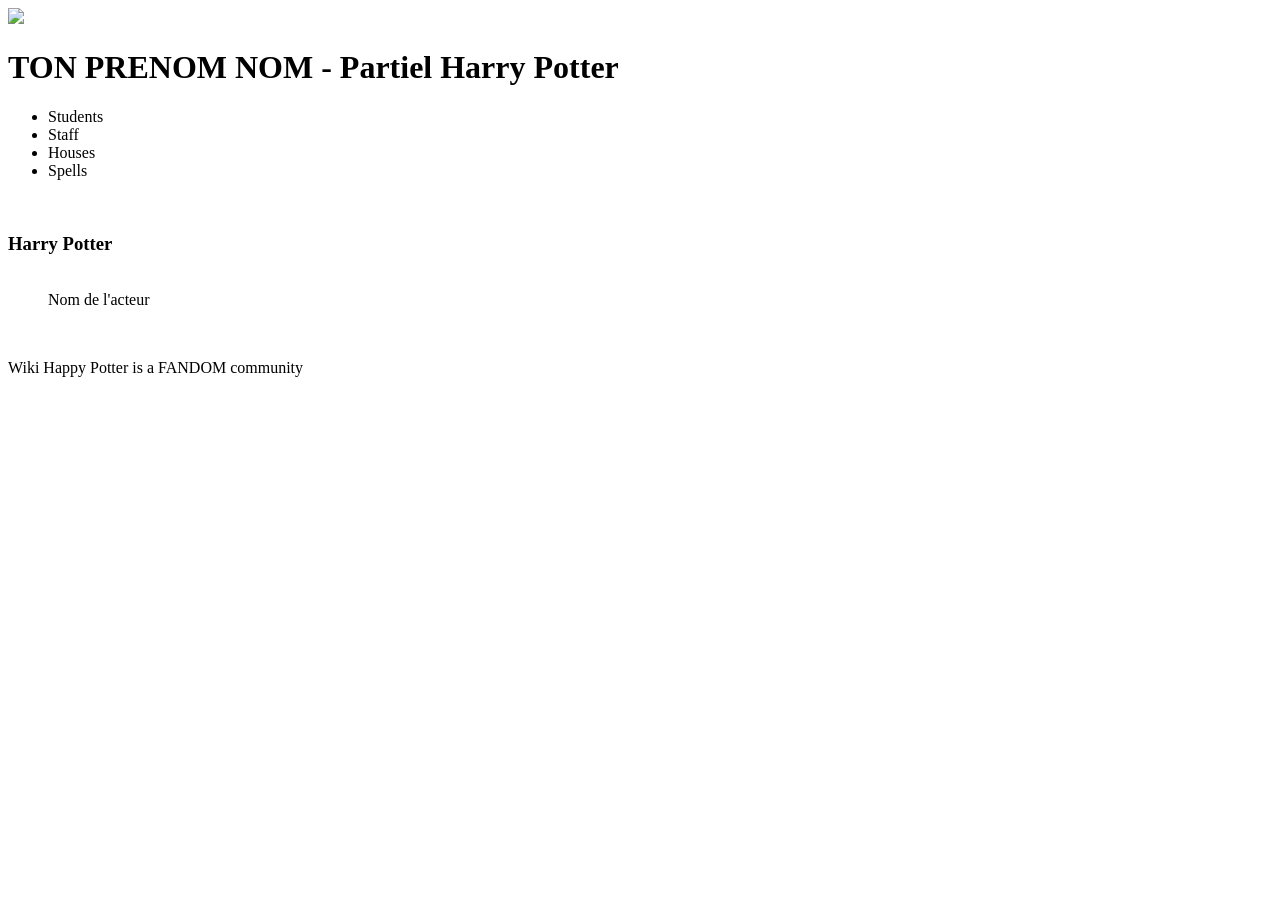
==== details.html @ 36b010b4 "first commit" ====
<!DOCTYPE html>
<html lang="en">
  <head>
    <meta charset="UTF-8" />
    <meta name="viewport" content="width=device-width, initial-scale=1.0" />
        <link rel="stylesheet" href="./css/style.css" />
    <title>TON PRENOM NOM - Partiel Harry Potter</title>
  </head>
  <body class="page_perso">
    <header class="header">
      <div class="header__right">
        <a href="index.html">
        <img src="./images/logo/logo.png" />
    </a>
 </div>
      <div class="header__left">
        <h1>TON PRENOM NOM - Partiel Harry Potter</h1>
        <ul>
          <li>Students</li>
          <li>Staff</li>
          <li>Houses</li>
          <li>Spells</li>
        </ul>
        <img src="./images/menu.png" alt="" srcset="" />
      </div>
    </header>
    <main>
      <section>
        <h3>Harry Potter</h3>
        <div class="perso">
          <figure class="perso__left">
            <img src="./images/characters/harry.webp" alt="" srcset="" />
            <figcaption>Nom de l'acteur</figcaption>
          </figure>
          <div class="perso__right">
            
        </div>
      </section>
      <section class="house__perso">
        <img src="./images/logo/Gryffindor.png" alt="" srcset="" />
      </section>
    </main>
    <footer>
      <p>Wiki Happy Potter is a FANDOM community</p>
    </footer>
  </body>
</html>
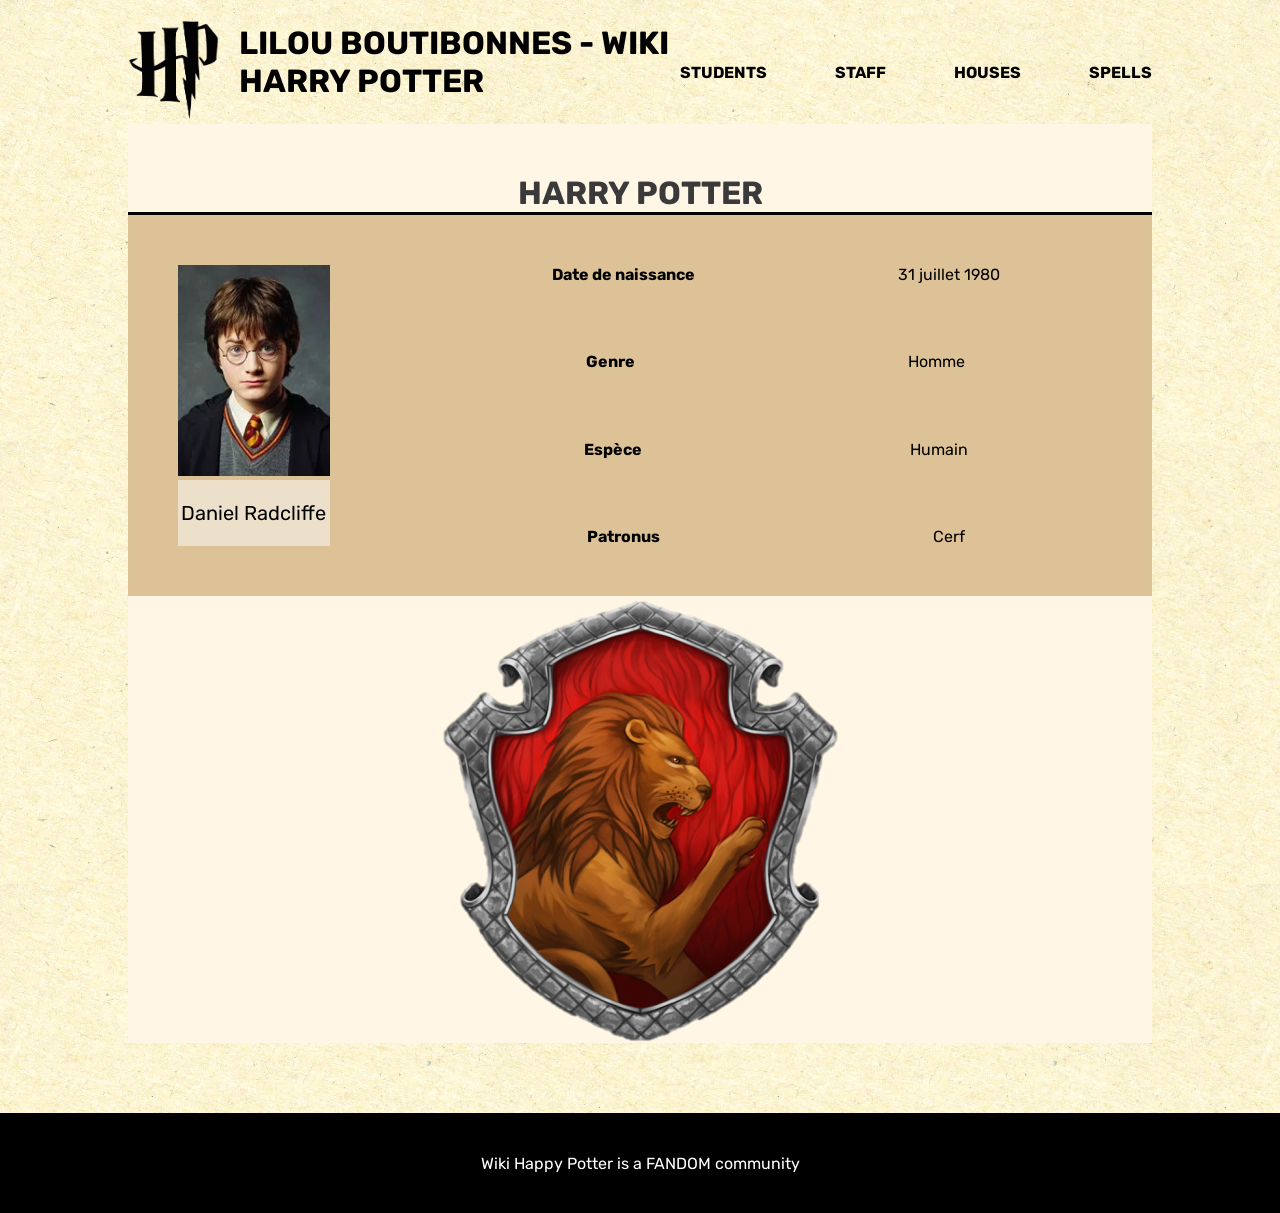
==== commit 1ed3b3c0: "hover + page détails" ====
--- a/details.html
+++ b/details.html
@@ -4,17 +4,17 @@
     <meta charset="UTF-8" />
     <meta name="viewport" content="width=device-width, initial-scale=1.0" />
         <link rel="stylesheet" href="./css/style.css" />
-    <title>TON PRENOM NOM - Partiel Harry Potter</title>
+    <title>Lilou BOUTIBONNES - Détail Harry Potter</title>
   </head>
   <body class="page_perso">
     <header class="header">
       <div class="header__right">
-        <a href="index.html">
-        <img src="./images/logo/logo.png" />
+        <a href="./index.html">
+        <img src="./images/logo.png" alt="Logo Harry Potter" />
     </a>
  </div>
       <div class="header__left">
-        <h1>TON PRENOM NOM - Partiel Harry Potter</h1>
+        <h1>Lilou BOUTIBONNES - Wiki Harry Potter</h1>
         <ul>
           <li>Students</li>
           <li>Staff</li>
@@ -29,15 +29,30 @@
         <h3>Harry Potter</h3>
         <div class="perso">
           <figure class="perso__left">
-            <img src="./images/characters/harry.webp" alt="" srcset="" />
-            <figcaption>Nom de l'acteur</figcaption>
+            <img src="./images/harry.webp" alt="Harry Potter" />
+            <figcaption>Daniel Radcliffe</figcaption>
           </figure>
           <div class="perso__right">
-            
+            <div>
+              <p class="attr">Date de naissance</p>
+              <p>31 juillet 1980</p>
+            </div>
+            <div>
+              <p class="attr">Genre</p>
+              <p>Homme</p>
+            </div>
+            <div>
+              <p class="attr">Espèce</p>
+              <p>Humain</p>
+            </div>
+            <div>
+              <p class="attr">Patronus</p>
+              <p>Cerf</p>
+            </div>
         </div>
       </section>
       <section class="house__perso">
-        <img src="./images/logo/Gryffindor.png" alt="" srcset="" />
+        <img src="./images/Gryffindor.png" alt="Maison Gryffindor" />
       </section>
     </main>
     <footer>
--- a/css/style.css
+++ b/css/style.css
@@ -0,0 +1,252 @@
+:root {
+  --light: #fff6e6;
+  --darkGrey: #3a3a3a;
+  --gold: #b99049;
+  --red: #b71713;
+  --green: #124b10;
+  --blue: #078cb1;
+  --yellow: #e1b50c;
+}
+
+@font-face {
+  font-family: "Rubik";
+  src: url("./../font/Rubik-Regular.ttf");
+}
+@font-face {
+  font-family: "Rubik";
+  src: url("./../font/Rubik-Bold.ttf");
+  font-weight: bold;
+}
+* {
+  margin: 0;
+  padding: 0;
+}
+
+body {
+  background: url("./../images/bgHP.webp") repeat;
+  font-family: "Rubik";
+}
+
+main {
+  background-color: var(--light);
+  max-width: 1024px;
+  margin: auto;
+  margin-bottom: 70px;
+}
+main h3 {
+  text-transform: uppercase;
+  border-bottom: 3px solid black;
+  text-align: center;
+  color: var(--DarkGrey, #3a3a3a);
+  text-align: center;
+  font-family: Rubik;
+  font-size: 32px;
+  font-style: normal;
+  font-weight: 700;
+  line-height: normal;
+  padding-top: 10px;
+}
+main h2 {
+  color: var(--DarkGrey, #3a3a3a);
+  text-align: center;
+  font-family: Roboto;
+  font-size: 40px;
+  font-style: normal;
+  font-weight: 400;
+  line-height: normal;
+  margin-bottom: 54px;
+}
+
+footer {
+  background-color: #000;
+  height: 100px;
+  display: flex;
+  justify-content: center;
+  align-items: center;
+}
+footer p {
+  text-align: center;
+  color: #fff;
+}
+
+.header {
+  display: flex;
+  max-width: 1024px;
+  margin: auto;
+  margin-top: 20px;
+}
+.header h1 {
+  margin-bottom: 20px;
+}
+.header__right img {
+  height: 100px;
+  margin-right: 20px;
+}
+.header__left {
+  width: 100%;
+  display: flex;
+  align-items: center;
+  text-transform: uppercase;
+}
+.header__left ul {
+  display: flex;
+  justify-content: space-between;
+  width: 80%;
+}
+.header__left ul li {
+  list-style: none;
+  font-weight: bold;
+}
+.header__left img {
+  display: none;
+}
+
+.houses {
+  display: flex;
+  justify-content: space-around;
+  background: rgba(185, 144, 73, 0.5);
+  padding: 30px;
+  flex-wrap: wrap;
+}
+.houses > div {
+  border-radius: 140px;
+  width: 140px;
+  height: 140px;
+  text-align: center;
+}
+.houses > div:hover {
+  background: #fff6e6;
+}
+.houses img {
+  width: 121px;
+  height: 136px;
+}
+
+.characters {
+  display: flex;
+  justify-content: space-around;
+  flex-wrap: wrap;
+  padding: 30px;
+}
+.characters > div {
+  padding: 30px;
+}
+.characters img {
+  width: 150px;
+  height: 150px;
+  border-radius: 150px;
+  border: 8px solid var(--Gold, #b99049);
+  background: url(<path-to-image>), lightgray -1.24px 0px/101.653% 141.566% no-repeat;
+  box-shadow: 0px 4px 4px 0px rgba(0, 0, 0, 0.25);
+  object-fit: cover;
+}
+
+.gryffindor img:hover {
+  border: 8px solid var(--red, #b71713);
+}
+
+.gryffindor:hover p {
+  color: var(--red, #b71713);
+}
+
+.slytherin img:hover {
+  border: 8px solid var(--green, #124b10);
+}
+
+.slytherin:hover p {
+  color: var(--green, #124b10);
+}
+
+.ravenclaw img:hover {
+  border: 8px solid var(--blue, #078cb1);
+}
+
+.ravenclaw:hover p {
+  color: var(--blue, #078cb1);
+}
+
+.hufflepuff img:hover {
+  border: 8px solid var(--yellow, #e1b50c);
+}
+
+.hufflepuff:hover p {
+  color: var(--yellow, #e1b50c);
+}
+
+
+.characters p {
+  text-align: center;
+  color: var(--Gold, #b99049);
+}
+.characters .character-link {
+  color: inherit;
+  text-decoration: none;
+}
+
+/* PAGE PERSO */
+.page_perso h3 {
+  padding: 50px 50px 0 50px;
+}
+.page_perso .perso {
+  background: rgba(185, 144, 73, 0.5);
+  padding: 50px;
+  display: flex;
+}
+.page_perso .perso__right {
+  display: flex;
+  flex-direction: column;
+  justify-content: space-between;
+  width: 100%;
+}
+.page_perso .perso__right > div {
+  display: flex;
+  justify-content: space-around;
+}
+.page_perso .perso__right p.attr {
+  font-weight: bold;
+}
+.page_perso figure {
+  width: 215px;
+  margin-right: 120px;
+}
+.page_perso figure img {
+  width: 100%;
+}
+.page_perso figure figcaption {
+  background: rgba(255, 255, 255, 0.5);
+  display: flex;
+  align-items: center;
+  height: 66px;
+  justify-content: center;
+  font-size: 20px;
+}
+.page_perso .house__perso {
+  display: flex;
+  justify-content: center;
+  align-items: center;
+}
+
+@media screen and (max-width: 425px) {
+  header {
+    width: 90%;
+  }
+  header h1,
+header ul {
+    display: none !important;
+  }
+  header .header__left {
+    display: flex;
+    justify-content: flex-end;
+  }
+  header .header__left img {
+    display: block !important;
+    height: 70px;
+  }
+
+  .houses {
+    flex-direction: column;
+    align-content: space-around;
+  }
+}
+
+/*# sourceMappingURL=style.css.map */
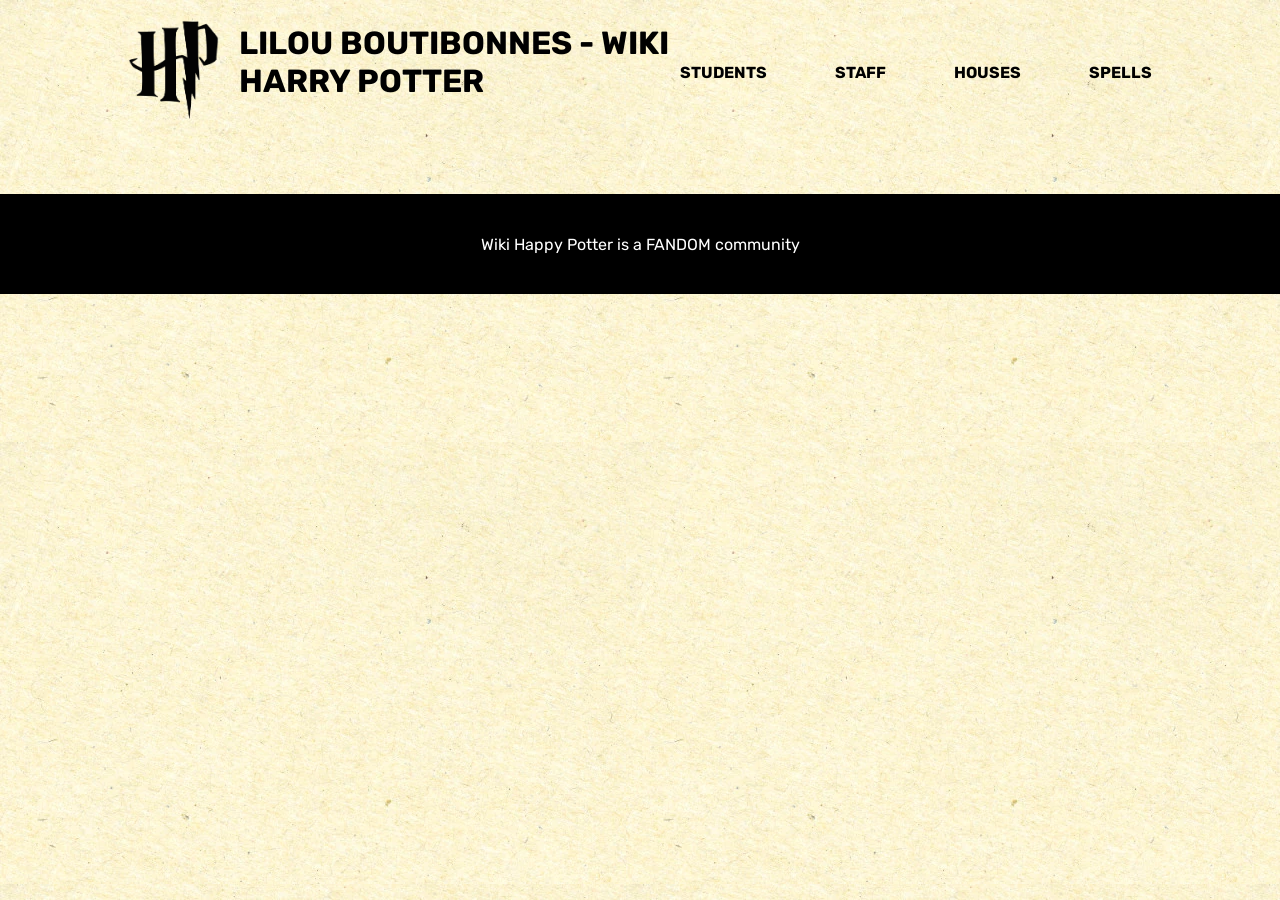
==== commit 6524b453: "page détails dynamique + dead = noir et blanc" ====
--- a/details.html
+++ b/details.html
@@ -4,6 +4,7 @@
     <meta charset="UTF-8" />
     <meta name="viewport" content="width=device-width, initial-scale=1.0" />
         <link rel="stylesheet" href="./css/style.css" />
+    <script src="./js/script_details.js" defer></script>
     <title>Lilou BOUTIBONNES - Détail Harry Potter</title>
   </head>
   <body class="page_perso">
@@ -25,35 +26,7 @@
       </div>
     </header>
     <main>
-      <section>
-        <h3>Harry Potter</h3>
-        <div class="perso">
-          <figure class="perso__left">
-            <img src="./images/harry.webp" alt="Harry Potter" />
-            <figcaption>Daniel Radcliffe</figcaption>
-          </figure>
-          <div class="perso__right">
-            <div>
-              <p class="attr">Date de naissance</p>
-              <p>31 juillet 1980</p>
-            </div>
-            <div>
-              <p class="attr">Genre</p>
-              <p>Homme</p>
-            </div>
-            <div>
-              <p class="attr">Espèce</p>
-              <p>Humain</p>
-            </div>
-            <div>
-              <p class="attr">Patronus</p>
-              <p>Cerf</p>
-            </div>
-        </div>
-      </section>
-      <section class="house__perso">
-        <img src="./images/Gryffindor.png" alt="Maison Gryffindor" />
-      </section>
+      
     </main>
     <footer>
       <p>Wiki Happy Potter is a FANDOM community</p>
--- a/css/style.css
+++ b/css/style.css
@@ -128,7 +128,7 @@
   flex-wrap: wrap;
   padding: 30px;
 }
-.characters > div {
+.characters > article {
   padding: 30px;
 }
 .characters img {
@@ -212,6 +212,9 @@
 .page_perso figure img {
   width: 100%;
 }
+.page_perso figure img.dead {
+  filter: grayscale(100%);
+}
 .page_perso figure figcaption {
   background: rgba(255, 255, 255, 0.5);
   display: flex;
